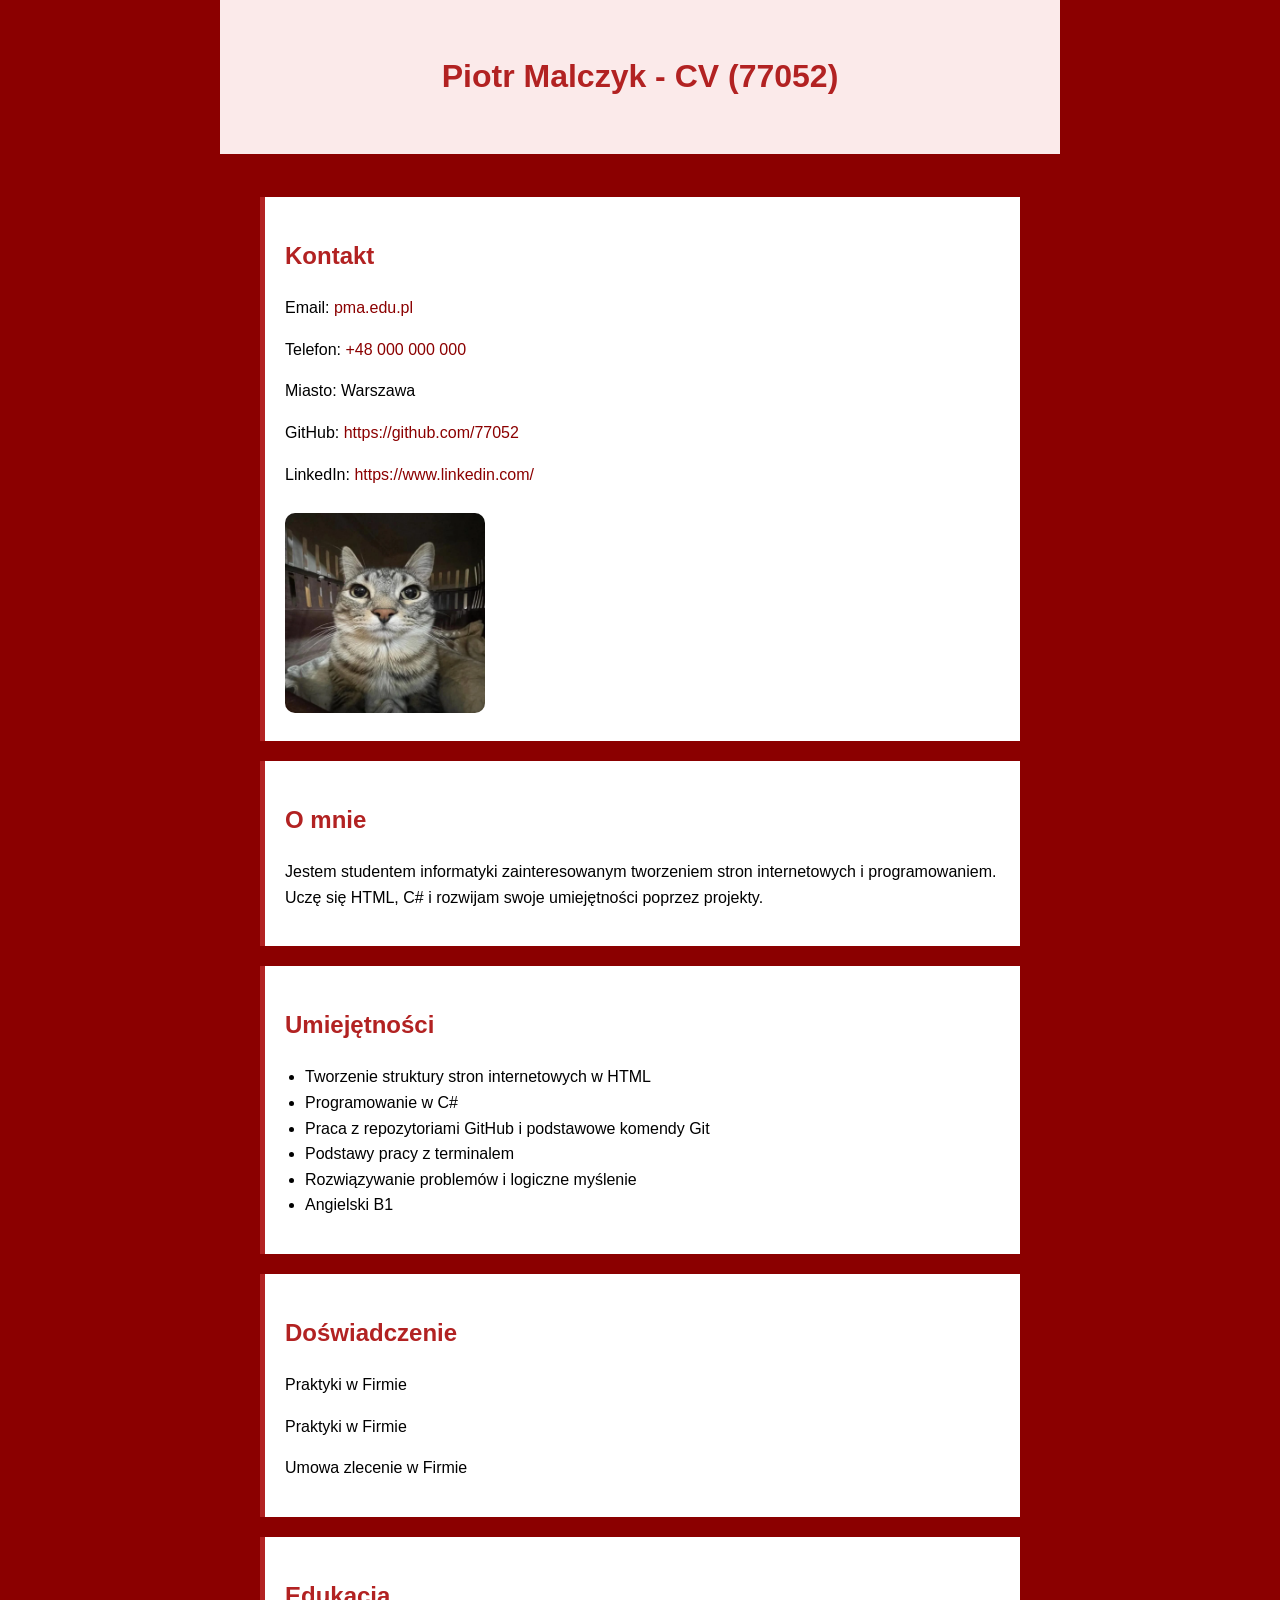
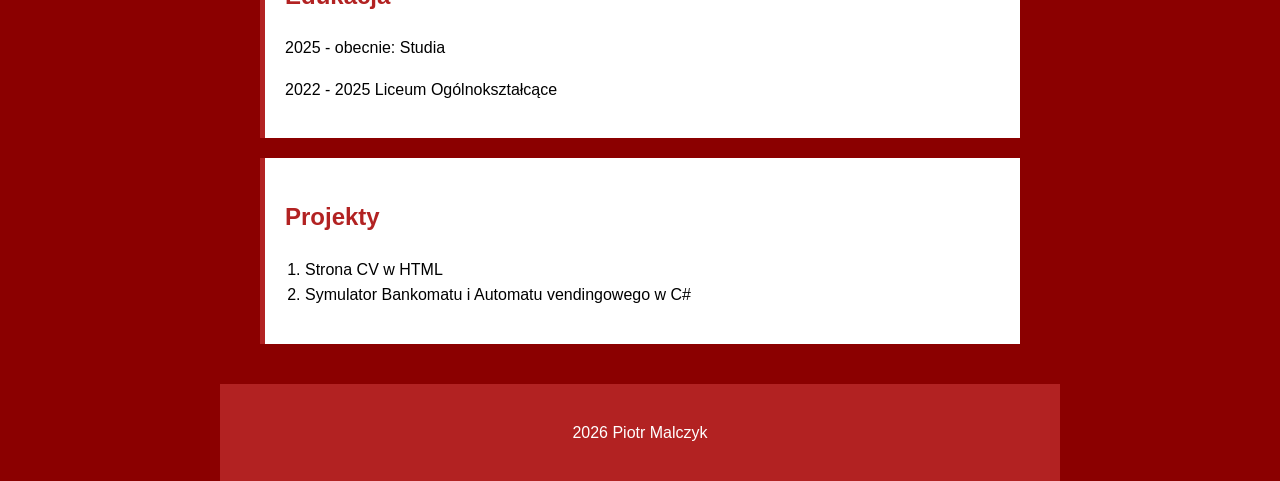
==== zad3_motyw/index.html @ 2ac6e868 "Add files via upload" ====
<!DOCTYPE html>
<html lang="pl">
<head>
	<link rel="stylesheet" href="red.css">
    <meta charset="UTF-8">
    <title>CV - Piotr Malczyk (77052)</title>
    <meta name="viewport" content="width=device-width, initial-scale=1.0">
</head>
<body>

<header>
    <h1>Piotr Malczyk - CV (77052)</h1>
</header>

<main>

    <section>
        <h2>Kontakt</h2>
        <p>Email: <a href="mailto:pma.edu.pl">pma.edu.pl</a></p>
        <p>Telefon: <a href="tel:+48000000000">+48 000 000 000</a></p>
        <p>Miasto: Warszawa</p>

        <p>
            GitHub: 
            <a href="https://github.com/77052" target="_blank" rel="noopener noreferrer">
                https://github.com/77052
            </a>
        </p>

		<p>
            LinkedIn: 
            <a href="https://www.linkedin.com/" target="_blank" rel="noopener noreferrer">
                https://www.linkedin.com/
            </a>
        </p>

        <img src="zdjęcie.jpg" alt="Zdjęcie profilowe Piotr Malczyk" width="200">
    </section>

    <section>
        <h2>O mnie</h2>
        <p>
            Jestem studentem informatyki zainteresowanym tworzeniem stron internetowych i programowaniem.
            Uczę się HTML, C# i rozwijam swoje umiejętności poprzez projekty.
        </p>
    </section>

    <section>
        <h2>Umiejętności</h2>
        <ul>
			<li>Tworzenie struktury stron internetowych w HTML</li>
			<li>Programowanie w C#</li>
			<li>Praca z repozytoriami GitHub i podstawowe komendy Git</li>
			<li>Podstawy pracy z terminalem</li>
			<li>Rozwiązywanie problemów i logiczne myślenie</li>
			<li>Angielski B1</li>
        </ul>
    </section>

    <section>
        <h2>Doświadczenie</h2>

        <article>
            <p>Praktyki w Firmie</p>
        </article>

        <article>
            <p>Praktyki w Firmie </p>
        </article>
		
		<article>
			<p>Umowa zlecenie w Firmie</p>
		</article>

    </section>

    <section>
        <h2>Edukacja</h2>
        <p>2025 - obecnie: Studia</p>
        <p>2022 - 2025 Liceum Ogólnokształcące</p>
    </section>

    <section>
        <h2>Projekty</h2>
        <ol>
            <li>Strona CV w HTML</li>
            <li>Symulator Bankomatu i Automatu vendingowego w C#</li>
        </ol>
    </section>

</main>

<footer>
    <p>2026 Piotr Malczyk</p>
</footer>

</body>
</html>
---- zad3_motyw/red.css ----
body {
    background-color: #8b0000;
    font-family: Arial, sans-serif;
    line-height: 1.6;
    margin: 0;
    padding: 0;
}

header, main, footer {
    max-width: 800px;
    margin: 0 auto;
    padding: 20px;
}

header {
    text-align: center;
    background-color: #fbeaea;
    color: white;
    padding: 30px 20px;
    border-bottom: 3px solid #8b0000;
}

section {
    background-color: white;
    margin: 20px;
    padding: 20px;
    border-left: 5px solid #b22222;
}

h1, h2 {
    color: #b22222;
}

a {
    color: #8b0000;
    text-decoration: none;
}

a:hover {
    text-decoration: underline;
}

ul, ol {
    padding-left: 20px;
}

footer {
    text-align: center;
    background-color: #b22222;
    color: white;
}

img {
    margin-top: 10px;
    border-radius: 10px;
}
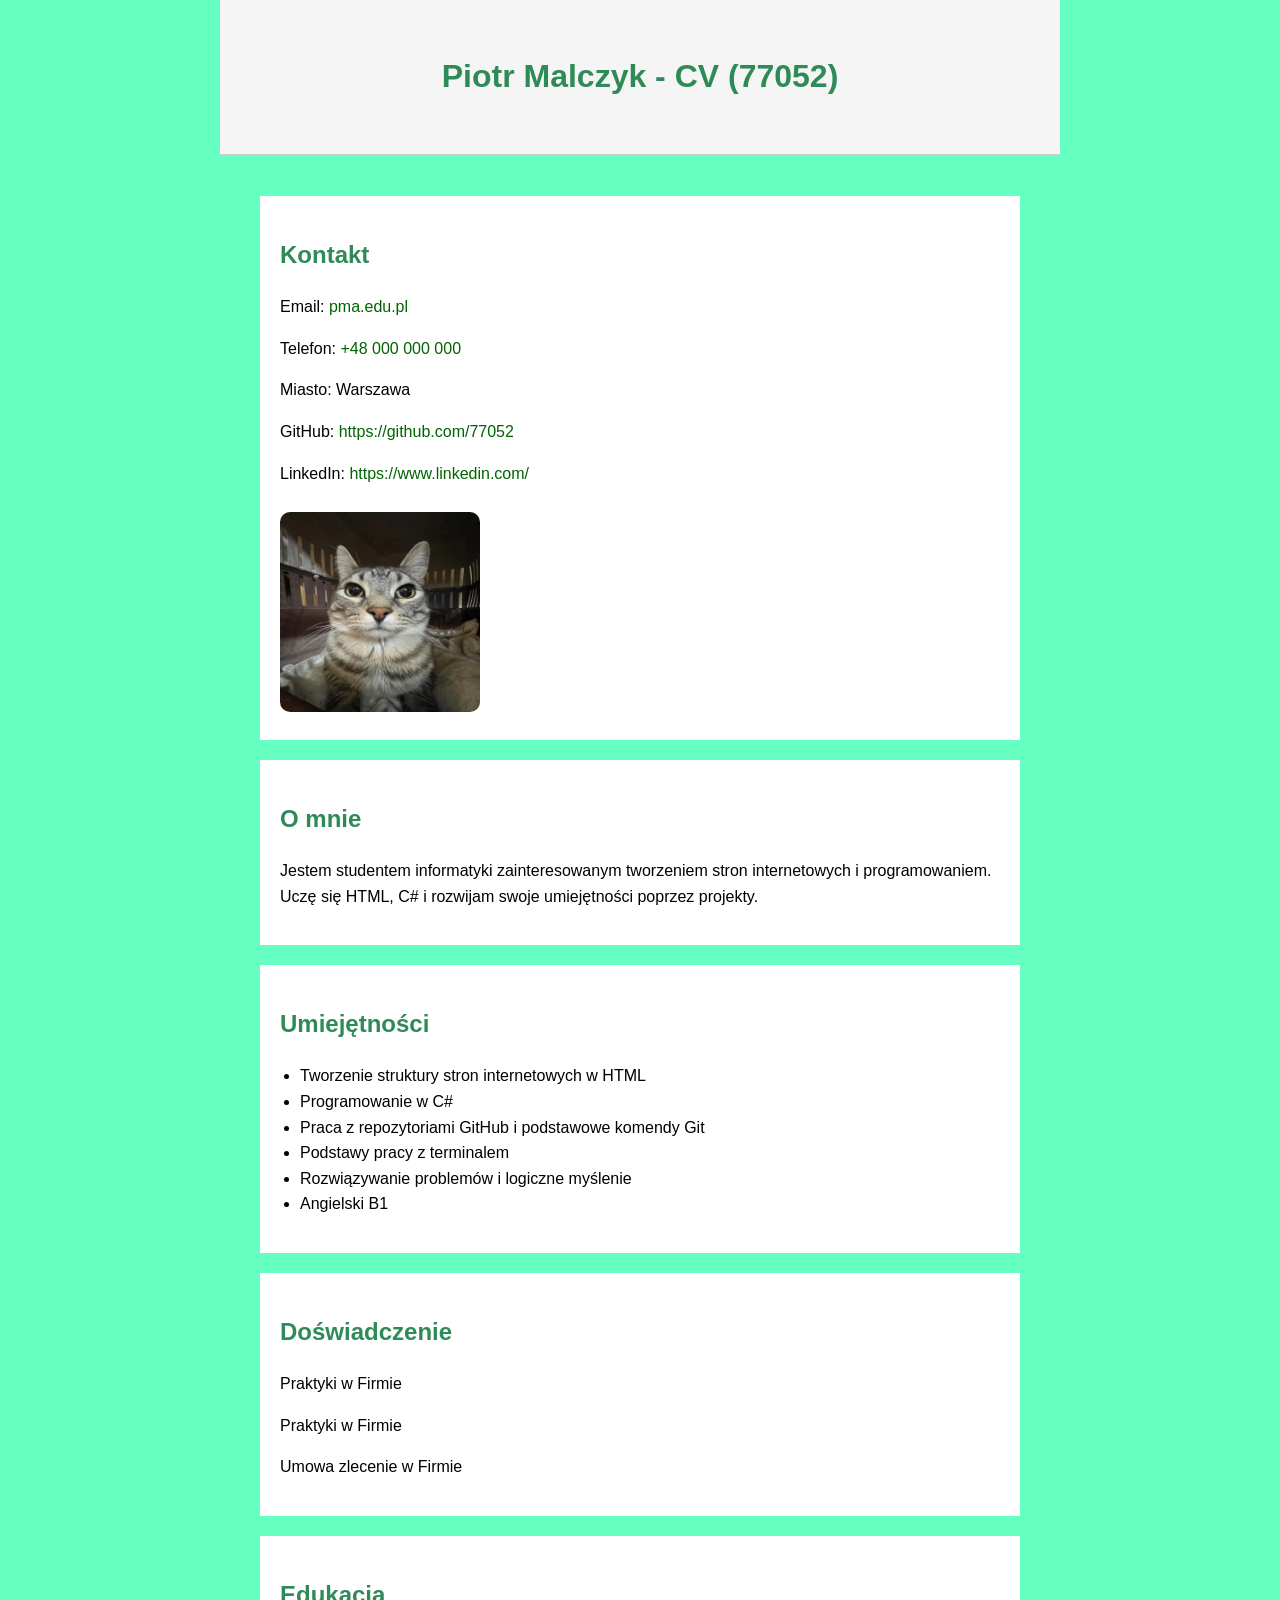
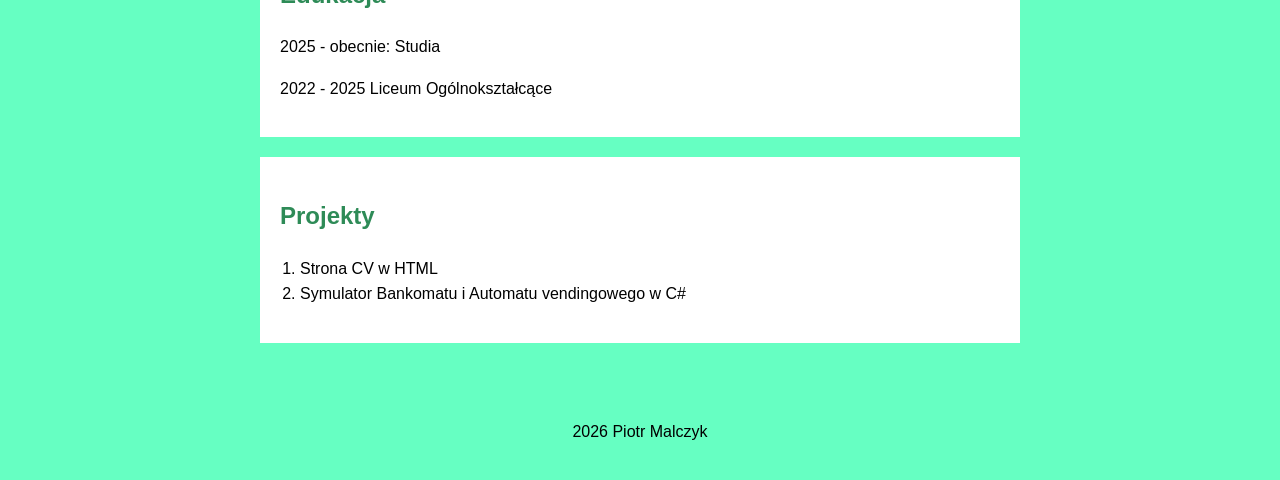
==== commit 20c7f89a: "Update index.html" ====
--- a/zad3_motyw/index.html
+++ b/zad3_motyw/index.html
@@ -1,7 +1,7 @@
 <!DOCTYPE html>
 <html lang="pl">
 <head>
-	<link rel="stylesheet" href="red.css">
+	<link rel="stylesheet" href="green.css">
     <meta charset="UTF-8">
     <title>CV - Piotr Malczyk (77052)</title>
     <meta name="viewport" content="width=device-width, initial-scale=1.0">
--- a/zad3_motyw/green.css
+++ b/zad3_motyw/green.css
@@ -0,0 +1,52 @@
+/* 77052 */
+body {
+    font-family: Arial, sans-serif;
+    background-color: #66ffc2;
+    line-height: 1.6;
+    margin: 0;
+    padding: 0;
+}
+
+header, main, footer {
+    max-width: 800px;
+    margin: 0 auto;
+    padding: 20px;
+}
+
+header {
+    text-align: center;
+    background-color: #f5f5f5;
+    padding: 30px 20px;
+    border-bottom: 2px solid #ccc;
+}
+
+section {
+    background-color: white;
+    margin: 20px;
+    padding: 20px;
+}
+
+h1, h2 {
+    color: #2e8b57;
+}
+
+a {
+    color: #006400;
+    text-decoration: none;
+}
+
+a:hover {
+    text-decoration: underline;
+}
+
+ul, ol {
+    padding-left: 20px;
+}
+footer {
+    text-align: center;
+}
+
+img {
+    margin-top: 10px;
+    border-radius: 10px;
+}
